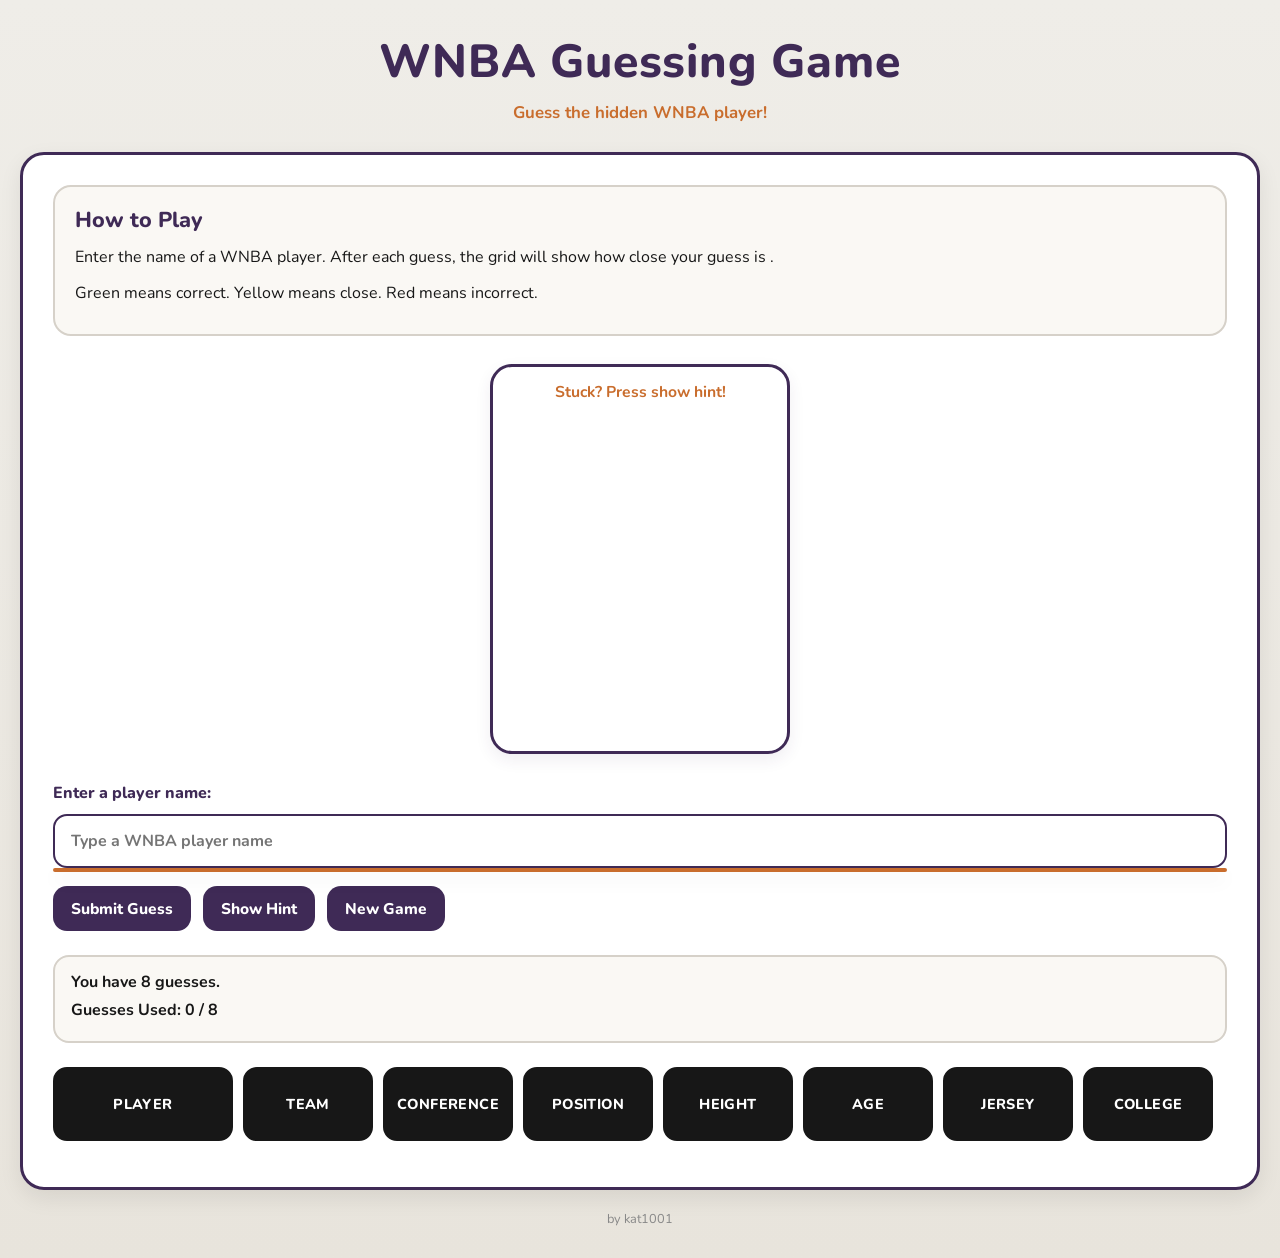
==== index.html @ 6e53541d "main files" ====
<!DOCTYPE html>
<html lang="en">
<head>
  <meta charset="UTF-8" />
  <meta name="viewport" content="width=device-width, initial-scale=1.0" />
  <title>WNBA Guessing Game</title>
  <link rel="stylesheet" href="style.css" />
</head>
<body>
  <div class="page-container">

    <header class="main-header">
      <h1>WNBA Guessing Game</h1>
      <p class="subtitle">Guess the hidden WNBA player!</p>
    </header>

    <main class="game-container">

      <section class="instructions-section">
        <h2>How to Play</h2>
        <p>
          Enter the name of a WNBA player. After each guess, the grid will show how close
          your guess is .
        </p>
        <p>
          Green means correct. Yellow means close. Red means incorrect.
        </p>
      </section>

      <section class="image-section">
        <div class="image-box">
          <img id="player-image" src="" alt="Player hint or portrait" />
          <p id="image-caption">Press hint to reveal a visual hint.</p>
        </div>
      </section>

      <section class="controls-section">
        <div class="guess-controls">
          <label for="player-guess">Enter a player name:</label>
          <input
            type="text"
            id="player-guess"
            name="player-guess"
            placeholder="Type a WNBA player name"
            autocomplete="off"
          />
          <div id="suggestions-box" class="suggestions-box"></div>
        </div>

        <div class="button-row">
          <button id="submit-guess-btn">Submit Guess</button>
          <button id="hint-btn">Show Hint</button>
          <button id="restart-btn">New Game</button>
        </div>
      </section>

      <section class="status-section">
        <p id="game-message">You have 8 guesses.</p>
        <p id="guess-counter">Guesses Used: 0 / 8</p>
      </section>

      <section class="grid-section">
        <div class="grid-header feedback-row">
          <div class="cell header-cell">Player</div>
          <div class="cell header-cell">Team</div>
          <div class="cell header-cell">Conference</div>
          <div class="cell header-cell">Position</div>
          <div class="cell header-cell">Height</div>
          <div class="cell header-cell">Age</div>
          <div class="cell header-cell">Jersey</div>
          <div class="cell header-cell">College</div>
        </div>

        <div id="feedback-grid">
          <!-- Guess rows will be added here with JavaScript -->
        </div>
      </section>

      <section class="result-section">
        <div id="result-box" class="result-box hidden">
          <h2 id="result-title"></h2>
          <p id="result-text"></p>
        </div>
      </section>

    </main>
  </div>

  <p class="signature">by kat1001</p>

  <script src="script.js"></script>
</body>
</html>
---- style.css ----
@import url('https://fonts.googleapis.com/css2?family=Nunito:wght@400;600;700;800&display=swap');

:root {
  --dark-purple: #3f2a56;
  --burnt-orange: #c96d2d;
  --light-gray: #efede8;
  --black: #171717;
  --white: #ffffff;

  --correct-green: #43a047;
  --close-yellow: #d4a017;
  --wrong-red: #c94c4c;

  --border-gray: #d6d1c9;
  --soft-shadow: 0 8px 22px rgba(0, 0, 0, 0.08);
}

* {
  margin: 0;
  padding: 0;
  box-sizing: border-box;
}

body {
  font-family: 'Nunito', sans-serif;
  background: linear-gradient(180deg, var(--light-gray) 0%, #e8e4dc 100%);
  color: var(--black);
  min-height: 100vh;
  padding: 30px 20px;
}

.page-container {
  max-width: 1250px;
  margin: 0 auto;
}

.main-header {
  text-align: center;
  margin-bottom: 28px;
}

.main-header h1 {
  font-size: 2.9rem;
  font-weight: 800;
  color: var(--dark-purple);
  letter-spacing: 0.8px;
  margin-bottom: 8px;
}

.subtitle {
  font-size: 1.05rem;
  font-weight: 700;
  color: var(--burnt-orange);
}

.game-container {
  background: var(--white);
  border: 3px solid var(--dark-purple);
  border-radius: 24px;
  padding: 30px;
  box-shadow: var(--soft-shadow);
}

.instructions-section {
  margin-bottom: 28px;
  background: #faf8f4;
  border: 2px solid var(--border-gray);
  border-radius: 18px;
  padding: 18px 20px;
}

.instructions-section h2 {
  font-size: 1.35rem;
  color: var(--dark-purple);
  margin-bottom: 10px;
  font-weight: 800;
}

.instructions-section p {
  font-size: 1rem;
  line-height: 1.6;
  margin-bottom: 10px;
}

.image-section {
  display: flex;
  justify-content: center;
  margin-bottom: 28px;
}

.image-box {
  width: 300px;
  height: 390px;
  background: var(--white);
  border: 3px solid var(--dark-purple);
  border-radius: 22px;
  padding: 14px;
  text-align: center;
  display: flex;
  flex-direction: column;
  justify-content: space-between;
  align-items: center;
  box-shadow: 0 6px 16px rgba(63, 42, 86, 0.08);
}

#player-image {
  width: 100%;
  height: 315px;
  object-fit: contain;
  display: none;
  margin: 0 auto 8px auto;
  border-radius: 14px;
}

#image-caption {
  font-size: 0.98rem;
  font-weight: 700;
  color: var(--burnt-orange);
}

.controls-section {
  margin-bottom: 24px;
}

.guess-controls {
  display: flex;
  flex-direction: column;
  gap: 10px;
  margin-bottom: 18px;
  position: relative;
}

.guess-controls label {
  font-weight: 800;
  color: var(--dark-purple);
  font-size: 1rem;
}

.blurred {
  filter: blur(10px);
  transition: filter 0.09s ease;
}

#player-guess {
  width: 100%;
  padding: 14px 16px;
  border: 2px solid var(--dark-purple);
  border-radius: 14px;
  font-size: 1rem;
  font-family: 'Nunito', sans-serif;
  font-weight: 700;
  outline: none;
  background: var(--white);
  color: var(--black);
}

#player-guess:focus {
  border-color: var(--burnt-orange);
  box-shadow: 0 0 0 3px rgba(201, 109, 45, 0.15);
}

.suggestions-box {
  width: 100%;
  background: var(--white);
  border: 2px solid var(--burnt-orange);
  border-radius: 12px;
  overflow: hidden;
  position: absolute;
  top: 100%;
  left: 0;
  z-index: 1000;
  box-shadow: 0 8px 18px rgba(0, 0, 0, 0.08);
}

.button-row {
  display: flex;
  flex-wrap: wrap;
  gap: 12px;
}

.button-row button {
  padding: 12px 18px;
  border: none;
  border-radius: 14px;
  background: var(--dark-purple);
  color: var(--white);
  font-family: 'Nunito', sans-serif;
  font-size: 0.97rem;
  font-weight: 800;
  cursor: pointer;
  transition: transform 0.15s ease, background 0.2s ease;
}

.button-row button:hover {
  background: var(--burnt-orange);
  transform: translateY(-1px);
}

.button-row button:active {
  transform: translateY(0);
}

.status-section {
  margin-bottom: 24px;
  background: #faf8f4;
  border: 2px solid var(--border-gray);
  border-radius: 16px;
  padding: 14px 16px;
}

#game-message,
#guess-counter {
  margin-bottom: 6px;
  font-size: 1rem;
  font-weight: 700;
}

.grid-section {
  overflow-x: auto;
  padding-bottom: 6px;
}

.feedback-row {
  display: grid;
  grid-template-columns: 180px repeat(7, 130px);
  gap: 10px;
  margin-bottom: 10px;
  min-width: 1100px;
}

.cell {
  min-height: 74px;
  padding: 10px;
  border-radius: 14px;
  border: 2px solid var(--border-gray);
  display: flex;
  align-items: center;
  justify-content: center;
  text-align: center;
  font-size: 0.95rem;
  font-weight: 800;
  line-height: 1.25;
  background: #f8f7f3;
  word-break: break-word;
}

.header-cell {
  background: var(--black);
  color: var(--white);
  border: 2px solid var(--black);
  font-size: 0.9rem;
  text-transform: uppercase;
  letter-spacing: 0.4px;
}

.name-cell {
  background: #f2ede6;
  color: var(--dark-purple);
  border-color: var(--burnt-orange);
}

.correct {
  background: var(--correct-green);
  color: var(--white);
  border-color: var(--correct-green);
}

.close {
  background: var(--close-yellow);
  color: var(--white);
  border-color: var(--close-yellow);
}

.wrong {
  background: var(--wrong-red);
  color: var(--white);
  border-color: var(--wrong-red);
}

.result-box {
  margin-top: 28px;
  padding: 20px;
  border-radius: 18px;
  text-align: center;
  background: #faf8f4;
  border: 3px solid var(--dark-purple);
}

.result-box h2 {
  margin-bottom: 10px;
  color: var(--dark-purple);
  font-size: 1.6rem;
  font-weight: 800;
}

.result-box p {
  font-size: 1rem;
  font-weight: 700;
}

.hidden {
  display: none;
}

.arrow-text {
  display: inline-block;
  margin-left: 6px;
  font-size: 1rem;
  font-weight: 800;
}

.signature {
  text-align: center;
  margin-top: 20px;
  font-size: 0.8rem;
  color: #888;
}

@media (max-width: 768px) {
  body {
    padding: 20px 12px;
  }

  .game-container {
    padding: 20px;
    border-radius: 18px;
  }

  .main-header h1 {
    font-size: 2.2rem;
  }

  .subtitle {
    font-size: 0.98rem;
  }

  .image-box {
    width: 250px;
    height: 340px;
  }

  #player-image {
    height: 270px;
  }

  .button-row {
    flex-direction: column;
  }

  .button-row button {
    width: 100%;
  }

  .cell {
    font-size: 0.9rem;
  }
}
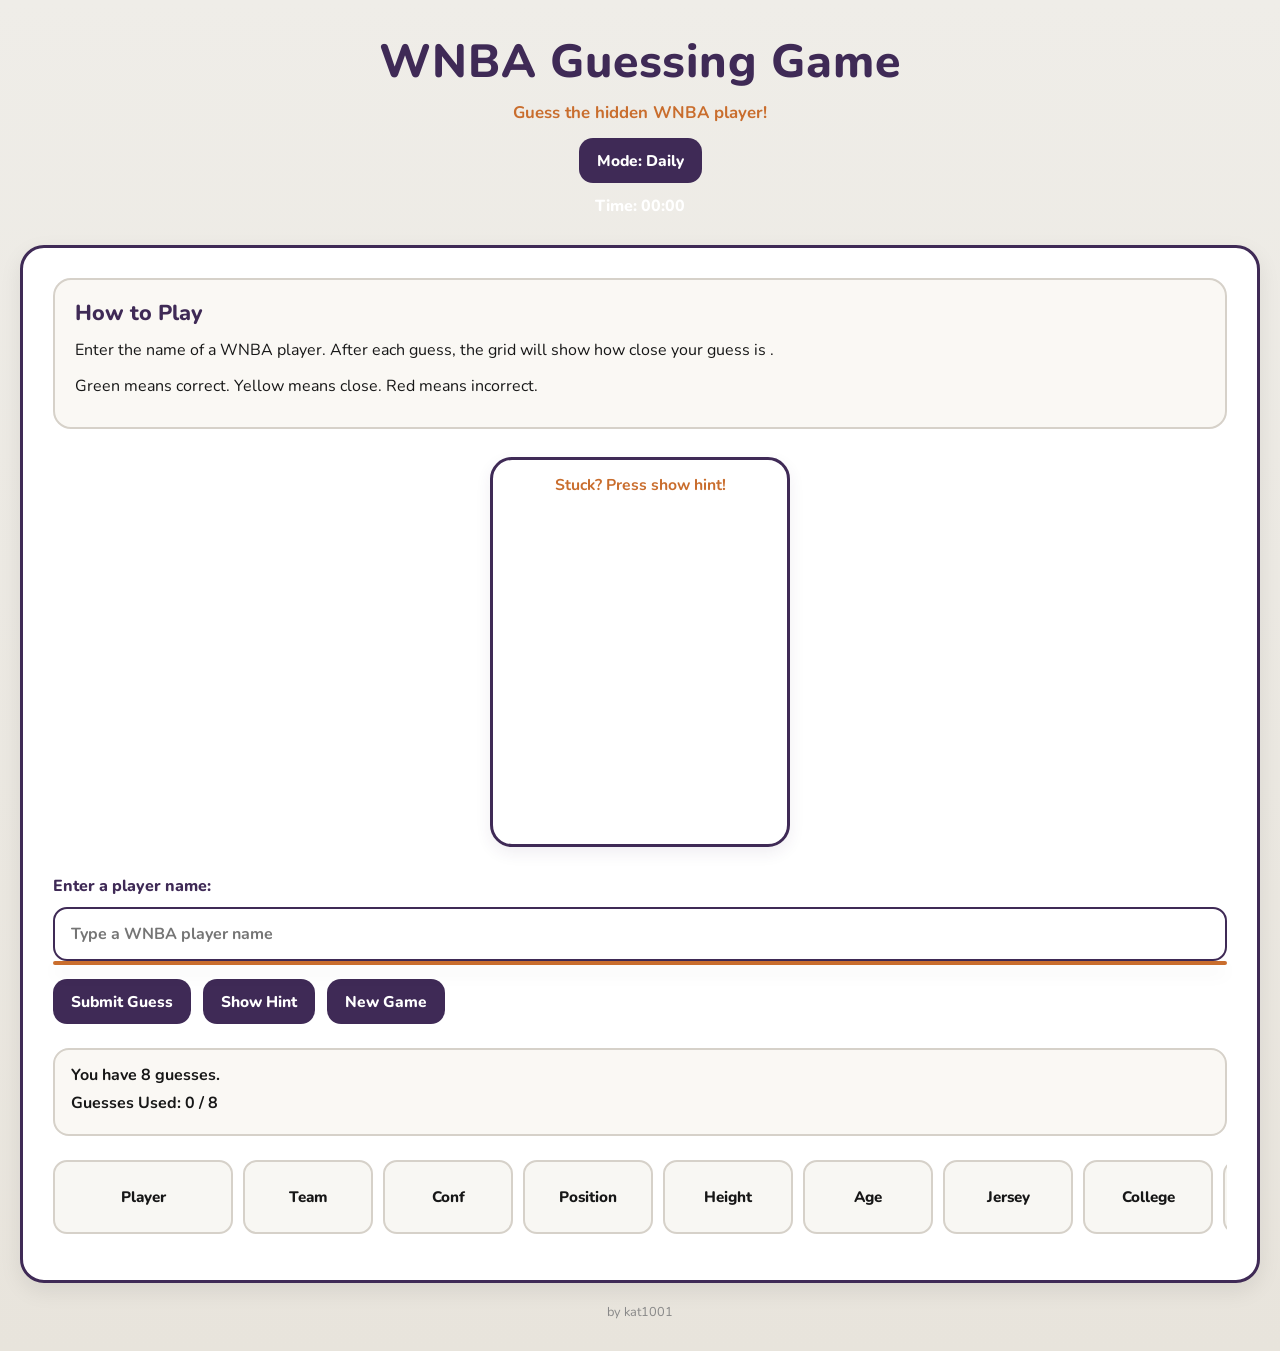
==== commit 75624944: "Rename index2.html to index.html" ====
--- a/index.html
+++ b/index.html
@@ -12,6 +12,11 @@
     <header class="main-header">
       <h1>WNBA Guessing Game</h1>
       <p class="subtitle">Guess the hidden WNBA player!</p>
+
+      <div class="button-row mode-row">
+        <button id="mode-toggle-btn">Mode: Daily</button>
+    </div>
+    <p id="timer-display" class="timer-display">Time: 00:00</p>
     </header>
 
     <main class="game-container">
@@ -61,14 +66,15 @@
 
       <section class="grid-section">
         <div class="grid-header feedback-row">
-          <div class="cell header-cell">Player</div>
-          <div class="cell header-cell">Team</div>
-          <div class="cell header-cell">Conference</div>
-          <div class="cell header-cell">Position</div>
-          <div class="cell header-cell">Height</div>
-          <div class="cell header-cell">Age</div>
-          <div class="cell header-cell">Jersey</div>
-          <div class="cell header-cell">College</div>
+          <div class="cell">Player</div>
+           <div class="cell">Team</div>
+           <div class="cell">Conf</div>
+          <div class="cell">Position</div>
+          <div class="cell">Height</div>
+          <div class="cell">Age</div>
+          <div class="cell">Jersey</div>
+          <div class="cell">College</div>
+          <div class="cell" id="extra-header">Extra</div>
         </div>
 
         <div id="feedback-grid">
@@ -90,4 +96,14 @@
 
   <script src="script.js"></script>
 </body>
-</html>+
+<div id="leaderboard-modal" class="leaderboard-modal hidden">
+  <div class="leaderboard-content">
+    <h2>Daily Leaderboard</h2>
+    <p id="daily-score-summary"></p>
+    <div id="leaderboard-list"></div>
+    <button id="close-leaderboard-btn">Close</button>
+  </div>
+</div>
+
+</html>
--- a/style.css
+++ b/style.css
@@ -139,6 +139,14 @@
 .blurred {
   filter: blur(10px);
   transition: filter 0.09s ease;
+}
+
+#player-image.silhouette {
+  filter: brightness(0) saturate(0) opacity(0.85);
+}
+
+#player-image.blurred {
+  filter: blur(10px);
 }
 
 #player-guess {
@@ -191,6 +199,11 @@
   transition: transform 0.15s ease, background 0.2s ease;
 }
 
+.mode-row {
+  justify-content: center;
+  margin-top: 14px;
+}
+
 .button-row button:hover {
   background: var(--burnt-orange);
   transform: translateY(-1px);
@@ -198,6 +211,73 @@
 
 .button-row button:active {
   transform: translateY(0);
+}
+
+.mode-row {
+  justify-content: center;
+  margin-top: 14px;
+}
+
+.timer-display {
+  margin-top: 12px;
+  text-align: center;
+  font-family: 'Nunito', sans-serif;
+  font-size: 1rem;
+  font-weight: 800;
+  color: var(--white);
+}
+
+.leaderboard-modal {
+  position: fixed;
+  inset: 0;
+  background: rgba(0, 0, 0, 0.6);
+  display: flex;
+  align-items: center;
+  justify-content: center;
+  z-index: 999;
+  padding: 20px;
+}
+
+.leaderboard-content {
+  width: 100%;
+  max-width: 700px;
+  background: var(--white);
+  border-radius: 20px;
+  padding: 24px;
+  box-shadow: 0 12px 30px rgba(0, 0, 0, 0.25);
+}
+
+.leaderboard-content h2 {
+  margin-top: 0;
+  text-align: center;
+}
+
+#daily-score-summary {
+  text-align: center;
+  font-weight: 700;
+  margin-bottom: 18px;
+}
+
+#leaderboard-list {
+  display: flex;
+  flex-direction: column;
+  gap: 10px;
+}
+
+.leaderboard-row {
+  display: grid;
+  grid-template-columns: 60px 1.3fr 1fr 1fr 1fr;
+  gap: 10px;
+  padding: 12px;
+  border-radius: 12px;
+  background: #f4f4f4;
+  font-family: 'Nunito', sans-serif;
+  font-weight: 700;
+  align-items: center;
+}
+
+.hidden {
+  display: none !important;
 }
 
 .status-section {
@@ -222,10 +302,17 @@
 
 .feedback-row {
   display: grid;
-  grid-template-columns: 180px repeat(7, 130px);
+  grid-template-columns: 180px repeat(8, 130px);
   gap: 10px;
   margin-bottom: 10px;
   min-width: 1100px;
+}
+
+.input-correct {
+  border: 2px solid #4CAF50;
+  background-color: #e8f5e9;
+  color: #2e7d32;
+  font-weight: 800;
 }
 
 .cell {
